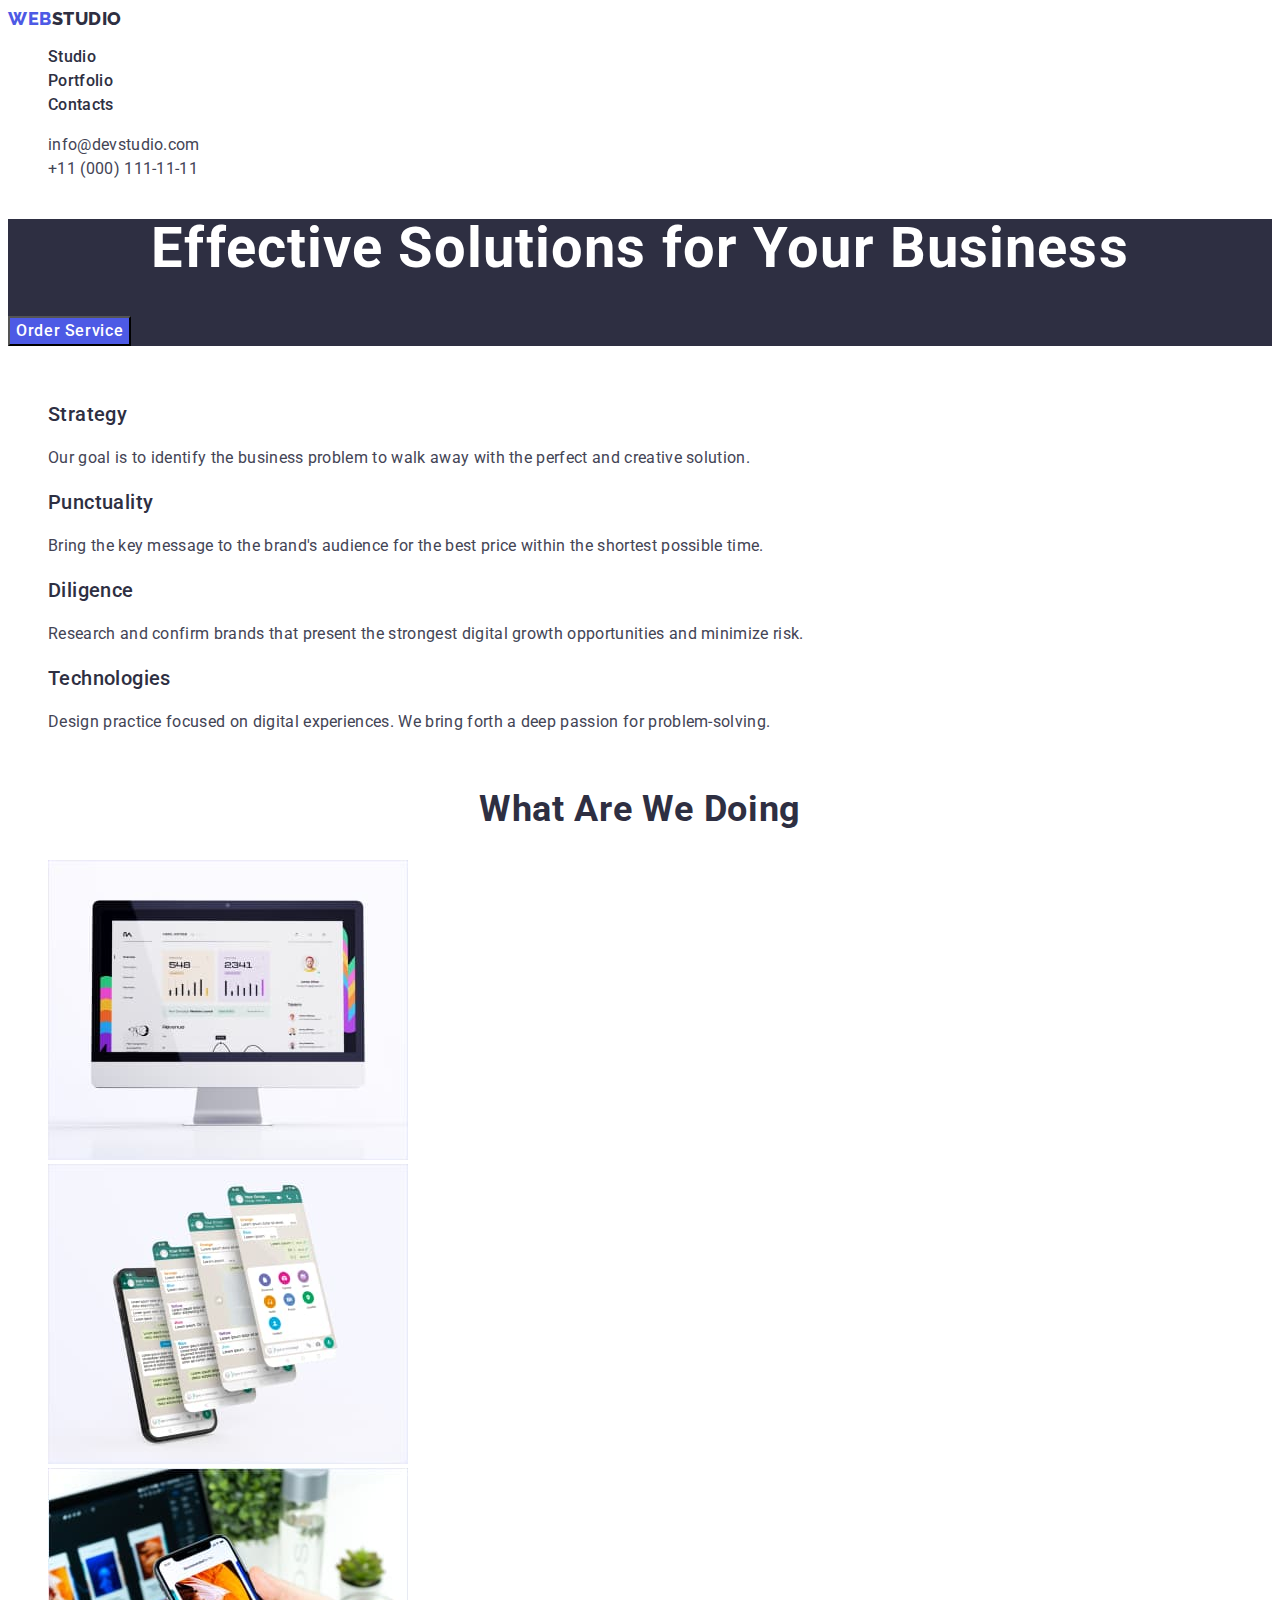
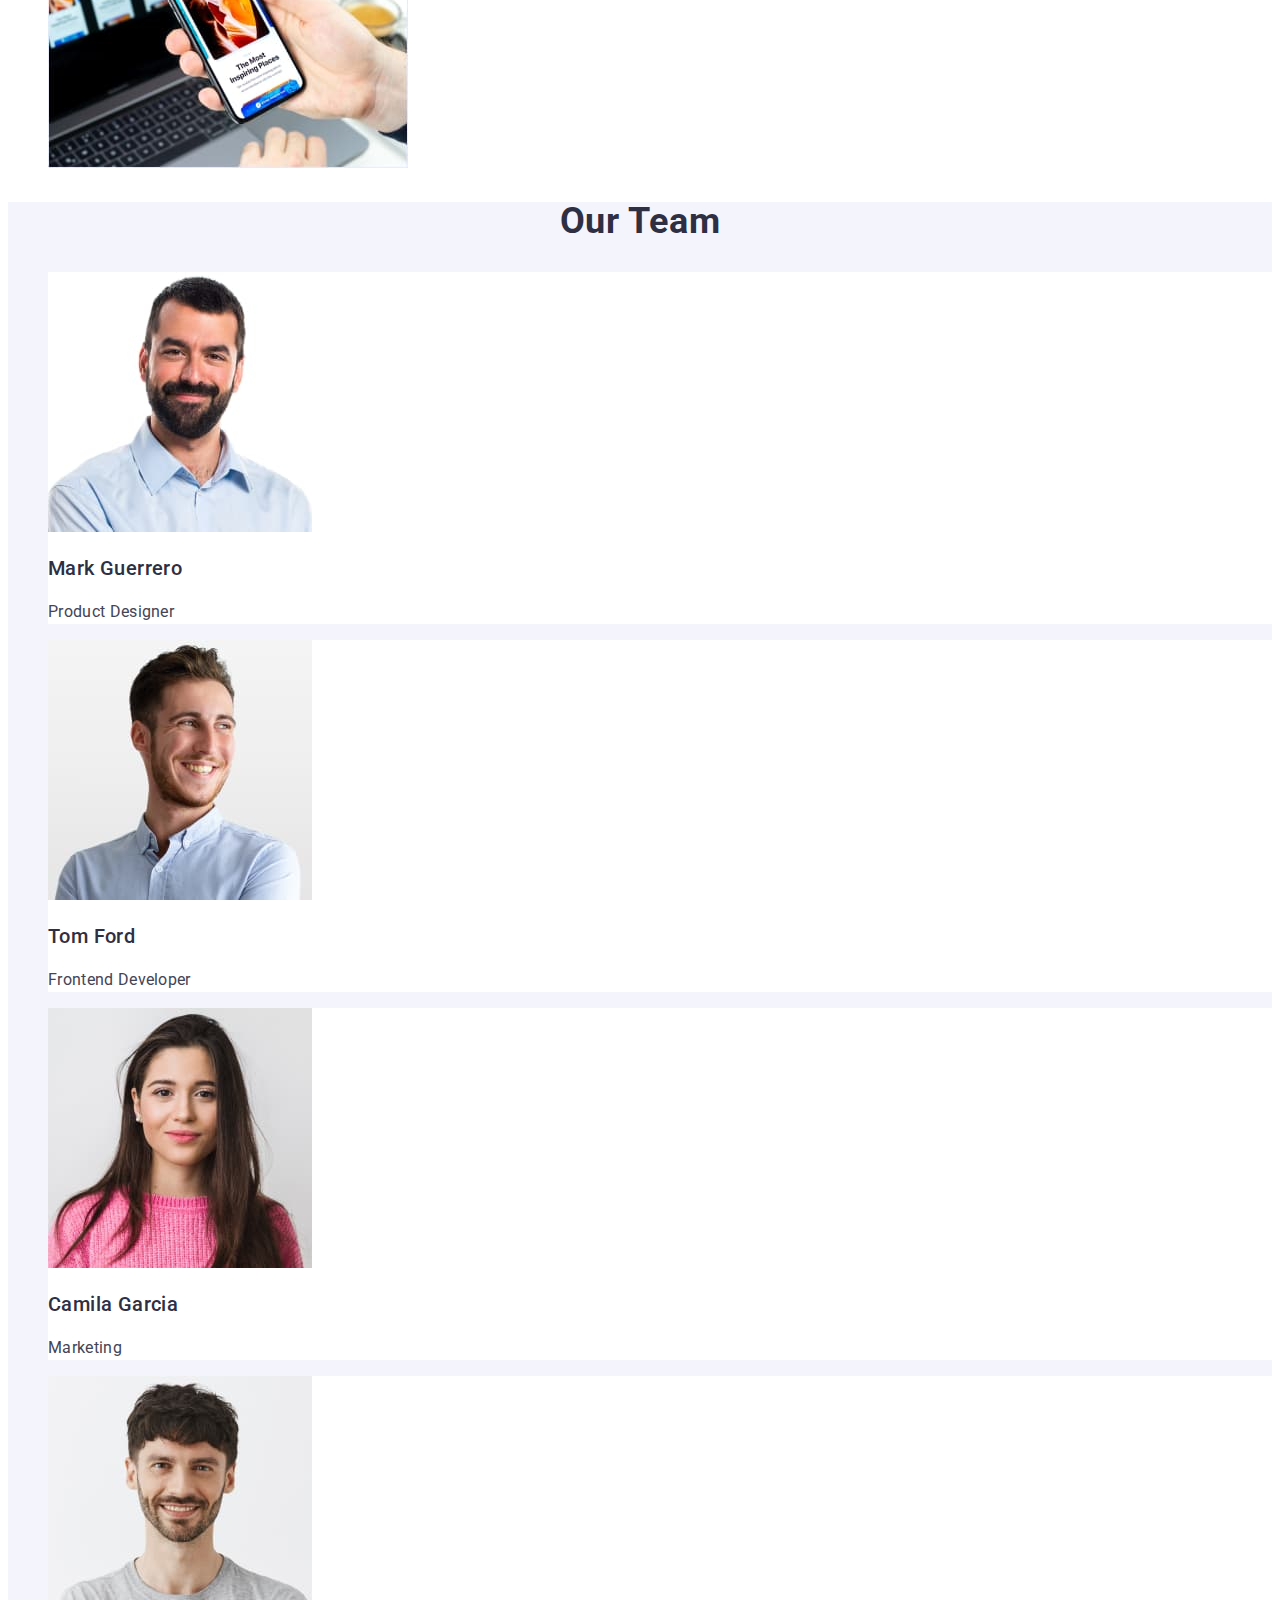
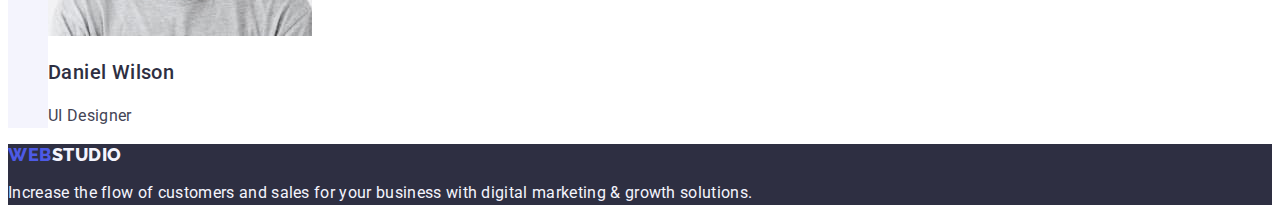
==== index.html @ df998c59 "Add files via upload" ====
<!DOCTYPE html>
<html lang="en">

<head>
    <meta charset="UTF-8">
    <meta http-equiv="X-UA-Compatible" content="IE=edge">
    <meta name="viewport" content="width=device-width, initial-scale=1.0">
    <title>WEBSTUDIO</title>
    <!-- GOOGLE FONTS -->
    <link rel="preconnect" href="https://fonts.googleapis.com">
    <link rel="preconnect" href="https://fonts.gstatic.com" crossorigin>
    <link href="https://fonts.googleapis.com/css2?family=Raleway:wght@800&family=Roboto:wght@400;500;700&display=swap"
        rel="stylesheet">
    <link rel="stylesheet" href="./css/style.css">
</head>
<!-- HEADER -->
<body class="main-body">
    <!-- TOP LINE -->
    <!-- <header class="page-header">  -->
    <header class="page-header">
        <nav class="page-nav list">
            <a class="link logo" href="./index.html">WEB<span class="link logo-studio">Studio</span></a>
            <ul class="list menu-nav">
                <li class="menu-item"><a class="link menu-link" href="./index.html">Studio</a></li>
                <li class="menu-item"><a class="link menu-link" href="./portfolio.html">Portfolio</a></li>
                <li class="menu-item"><a class="link menu-link" href="">Contacts</a></li>
            </ul>  
        </nav>
        <address class="address-item">
            <ul class="list">
                <li class="menu-item"><a class="link contact mail" href="mailto:info@devstudio.com">info@devstudio.com</a></li>
                <li class="menu-item"><a class="link contact mail" href="tel:+110001111111">+11 (000) 111-11-11</a></li>
            </ul>
        </address>
    </header>
    <main>
        <section class="hero">
            <!-- HERO IMAGE/Section1(LMS) -->
            <h1 class="main-title">Effective Solutions for Your Business</h1>
            <button class="modal-btn" type="button">Order Service</button>
        </section>
        <section class="description-strategy-sections">
            <!-- Section 1 Figma/Section2(LMS)  -->
            <h2 class="text-title-strategy" hidden>Cтратегії розвитку</h2>
            <ul class="list">
                <li class="menu-item">
                    <h3 class="text-title-description">Strategy</h3>
                    <p class="text-description">Our goal is to identify the business
                        problem to walk away with the perfect and creative solution.
                    </p>
                </li>
                <li class="menu-item">
                    <h3 class="text-title-description">Punctuality</h3>
                    <p class="text-description">Bring the key message to the brand's audience for the best price within
                        the shortest possible
                        time.</p>
                </li>
                <li class="menu-item">
                    <h3 class="text-title-description">Diligence</h3>
                    <p class="text-description">Research and confirm brands that present the strongest digital growth
                        opportunities and minimize
                        risk.</p>
                </li>
                <li class="menu-item">
                    <h3 class="text-title-description">Technologies</h3>
                    <p class="text-description">Design practice focused on digital experiences. We bring forth a deep
                        passion for
                        problem-solving.</p>
                </li>
            </ul>
        </section >
        <section class="description-work-sections">
            <!-- Section 2 What are we doing-->
            <h2 class="text-title-strategy">What are we doing</h2>
            <ul class="list">
                <li class="menu-item"><img src="./images/what-are-we-doing/what-are-we-doing-1.jpg" alt="фото планшета" width="360" height="300">
                </li>
                <li class="menu-item"><img src="./images/what-are-we-doing/what-are-we-doing-2.jpg" alt="фото меседжера з декількома екранами" width="360" height="300">
                </li>
                <li class="menu-item"><img src="./images/what-are-we-doing/what-are-we-doing-3.jpg" alt="фото синхронізації екрана смартфона з ноутбуком" width="360" height="300">
                </li>
            </ul>
        </section>
        <section class="description-team-sections">
            <!-- Section 3 Our Team-->
            <h2 class="text-title-strategy">Our Team</h2>
            <ul class="list">
                <li class="menu-item-team">
                    <img src="./images/our-team/our-team-mark-guerrero.jpg" alt="фото співробітника" width="264" height="260">
                    <h3 class="text-title-description">Mark Guerrero</h3>
                    <p class="text-description">Product Designer</p>
                </li>
                <li class="menu-item-team">
                    <img src="./images/our-team/our-team-tom-ford.jpg" alt="фото співробітника" width="264" height="260">
                    <h3 class="text-title-description">Tom Ford</h3>
                    <p class="text-description">Frontend Developer</p>
                </li>
                <li class="menu-item-team">
                    <img src="./images/our-team/our-team-camila-garcia.jpg" alt="фото співробітника" width="264" height="260">
                    <h3 class="text-title-description">Camila Garcia</h3>
                    <p class="text-description">Marketing</p>
                </li>
                <li class="menu-item-team">
                    <img src="./images/our-team/our-team-daniel-wilson.jpg" alt="фото співробітника" width="264" height="260">
                    <h3 class="text-title-description">Daniel Wilson</h3>
                    <p class="text-description">UI Designer</p>
                </li>
            </ul>
        </section>
    </main>
    <!-- FOOTER -->
    <footer class="footer-title">
        <a class="link logo" href="./index.html">WEB<span class="logo-studio-footer">Studio</span></a>
        <p class="text-description-footer">Increase the flow of customers and sales for your business with digital marketing &
            growth solutions.</p>
    </footer>
</body>

</html>
---- css/style.css ----
:root {
    --primary-font: 'Roboto', sans-serif;
    --secondary-font: 'Raleway', sans-serif;
    --primary-text-color-theme-dark: #FFFFFF;
    --primary-text-color-theme-light: #434455;
    --secondary-text-color-theme-dark: #F4F4FD;
    --secondary-text-color-theme-light: #2E2F42;
    --accent-color: #404BBF;
    --accent-color-btn: #4d5ae5;

    /* --primary-text-color: #434455; */
    /* --secondary-text-color: #2E2F42; */
    /* --primary-text-color-theme-dark: #FFFFFF;
    --primary-text-color-theme-light: #434455;
    --secondary-text-color-theme-dark: #F4F4FD;
    --secondary-text-color-theme-light: #2E2F42; */
}
/*index.html*/
/*Шрифти Raleway/sans-serif 800 Roboto/sans-serif 400 500 700
/* Видалення посилань та підкреслень */

.list {
    list-style: none;
}

.link {
    text-decoration: none;
}

.main-body {
    font-family:var(--primary-font) ;
    color:#434455;
    background:var(--primary-text-color-theme-dark);
}

/* color: var(--primary-text-color-theme-dark);
} */

/* ==========HEADER========== */
.logo {
    font-family: var(--secondary-font);
    font-weight: 800;
    font-size: 18px;
    line-height: 1.17;
    letter-spacing: 0.03em;
    text-transform: uppercase;
    color: var(--accent-color-btn);
    text-decoration: none;
}

.logo-studio {
    font-family: var(--secondary-font);
    font-weight: 800;
    font-size: 18px;
    line-height: 1.17;
    letter-spacing: 0.03em;
    text-transform: uppercase;
    color: var(--secondary-text-color-theme-light);
    text-decoration: none;
}

.menu-nav {
    font-family: var(--secondary-font);
}

.menu-link {
    font-family: var(--primary-font);
    font-weight: 500;
    font-size: 16px;
    line-height: 1.5;
    letter-spacing: 0.02em;
    color: var(--secondary-text-color-theme-light);
}

/* «C4» Інтерактивні елементи (кнопки і посилання),при наведенні мишкою або фокусі з клавіатури, мають активний стан, 
вказаний в Style guide (зміна кольору).*/

.menu-link:hover,
.menu-link:focus,
.mail:hover,
.mail:focus {
    color: var(--accent-color);
}

.address-item {
    font-style: normal;
}

.contact {
    /* Body */
    font-family: var(--primary-font);
    font-size: 16px;
    line-height: 1.5;
    letter-spacing: 0.02em;
    color: var(--primary-text-color-theme-light);
}

/* ==========/HEADER========== */
/* ==========HERO==========*/

.hero {
    background: var(--secondary-text-color-theme-light);
}

.main-title {
    font-family: var(--primary-font);
    font-weight: 700;
    font-size: 56px;
    line-height: 1.07;
    letter-spacing: 0.02em;
    color: var(--primary-text-color-theme-dark);
    text-align: center;
}

.modal-btn {
    font-family: var(--primary-font);
    font-weight: 500;
    font-size: 16px;
    line-height: 1.5;
    letter-spacing: 0.04em;
    color: var(--primary-text-color-theme-dark);
    background:var(--accent-color-btn);
    cursor: pointer;
}

.modal-btn:hover,
.modal-btn:focus {
    background: var(--accent-color);
}

/* ==========/HERO==========*/
/* ==========COMPONENTS==========*/

.description-strategy-sections {
    /* .section-1-item - секція 2 */
    font-size: 56px;
    background: var(--primary-text-color-theme-dark);
}

.description-work-sections {
    /* .section-2-item - секція 3 */
}

.description-team-sections {
    /* .section-3-item - секція 4 */
    background-color:var(--secondary-text-color-theme-dark);
}

.text-title-strategy {

    /* text-title-hider-2 */
    font-family: var(--primary-font);
    font-weight: 700;
    font-size: 36px;
    line-height: 1.11;
    letter-spacing: 0.02em;
    color: var(--secondary-text-color-theme-light);
    text-align: center;
    text-transform: capitalize;
}

.text-title-description {
    /* .text-title-hider-3 */
    font-family: var(--primary-font);
    font-weight: 500;
    font-size: 20px;
    line-height: 1.2;
    letter-spacing: 0.02em;
    color: var(--secondary-text-color-theme-light);
    background-color:var(--primary-text-color-theme-dark);
}

.text-description {
    font-family: var(--primary-font);
    font-weight: 400;
    font-size: 16px;
    line-height: 1.5;
    letter-spacing: 0.02em;
    color: var(--primary-text-color-theme-light);
}

.menu-item-team {
    background-color:var(--primary-text-color-theme-dark);
}

.footer-title {
    background: var(--secondary-text-color-theme-light);
}

.logo-studio-footer {
    font-family: var(--secondary-font);
    font-weight: 800;
    font-size: 18px;
    line-height: 1.17;
    letter-spacing: 0.03em;
    color: var(--secondary-text-color-theme-dark);
    text-transform: uppercase;
}

.text-description-footer {
    font-family: var(--primary-font);
    font-weight: 400;
    font-size: 16px;
    line-height: 1.5;
    letter-spacing: 0.02em;
    color:var(--secondary-text-color-theme-dark);
}

/* ==========/COMPONENTS==========*/

/*portfolio.html*/
.filter-btn {
    font-family: var(--primary-font);
    font-weight: 500;
    font-size: 16px;
    line-height: 1.5;
    letter-spacing: 0.04em;
    color: var(--accent-color-btn);
    background:var(--secondary-text-color-theme-dark);
    cursor: pointer;
}

.filter-btn:hover,
.filter-btn:focus {
    color:var(--primary-text-color-theme-dark);
    background: var(--accent-color);
}

/* .text-title-project-card */
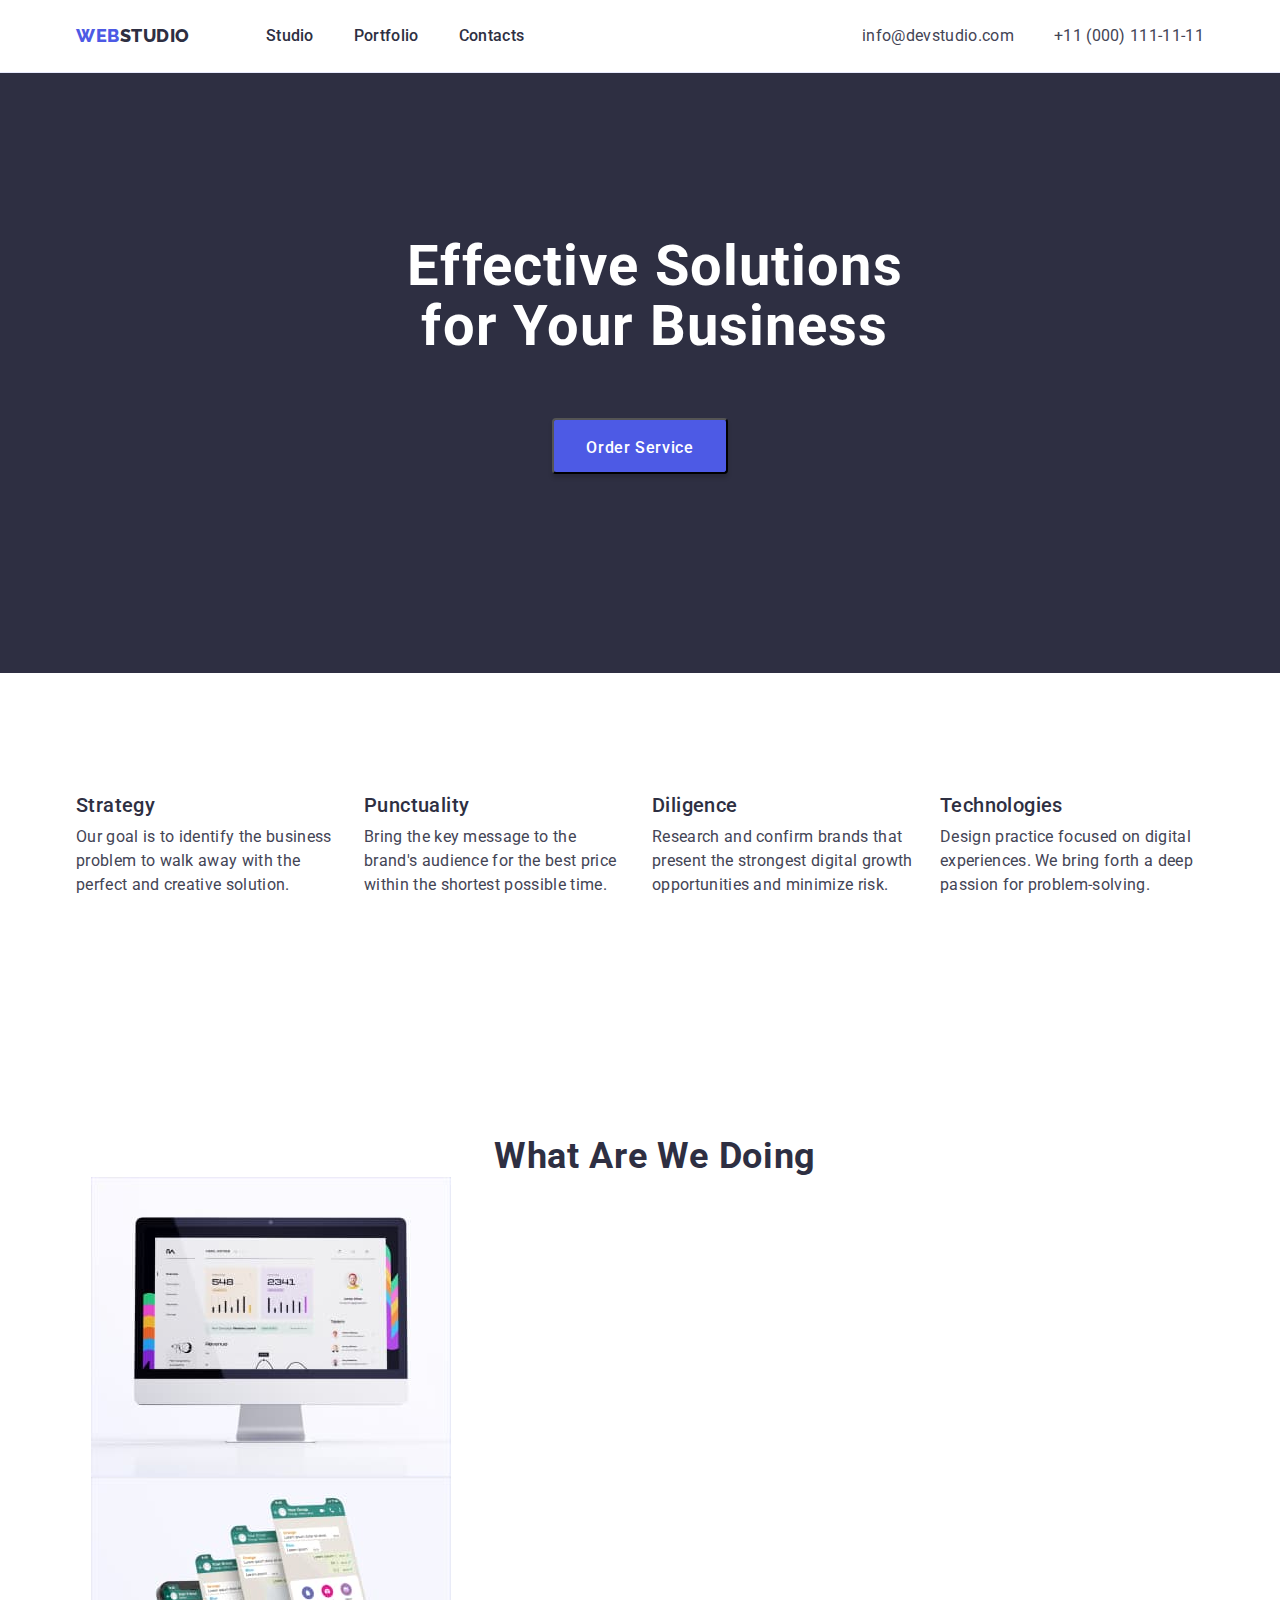
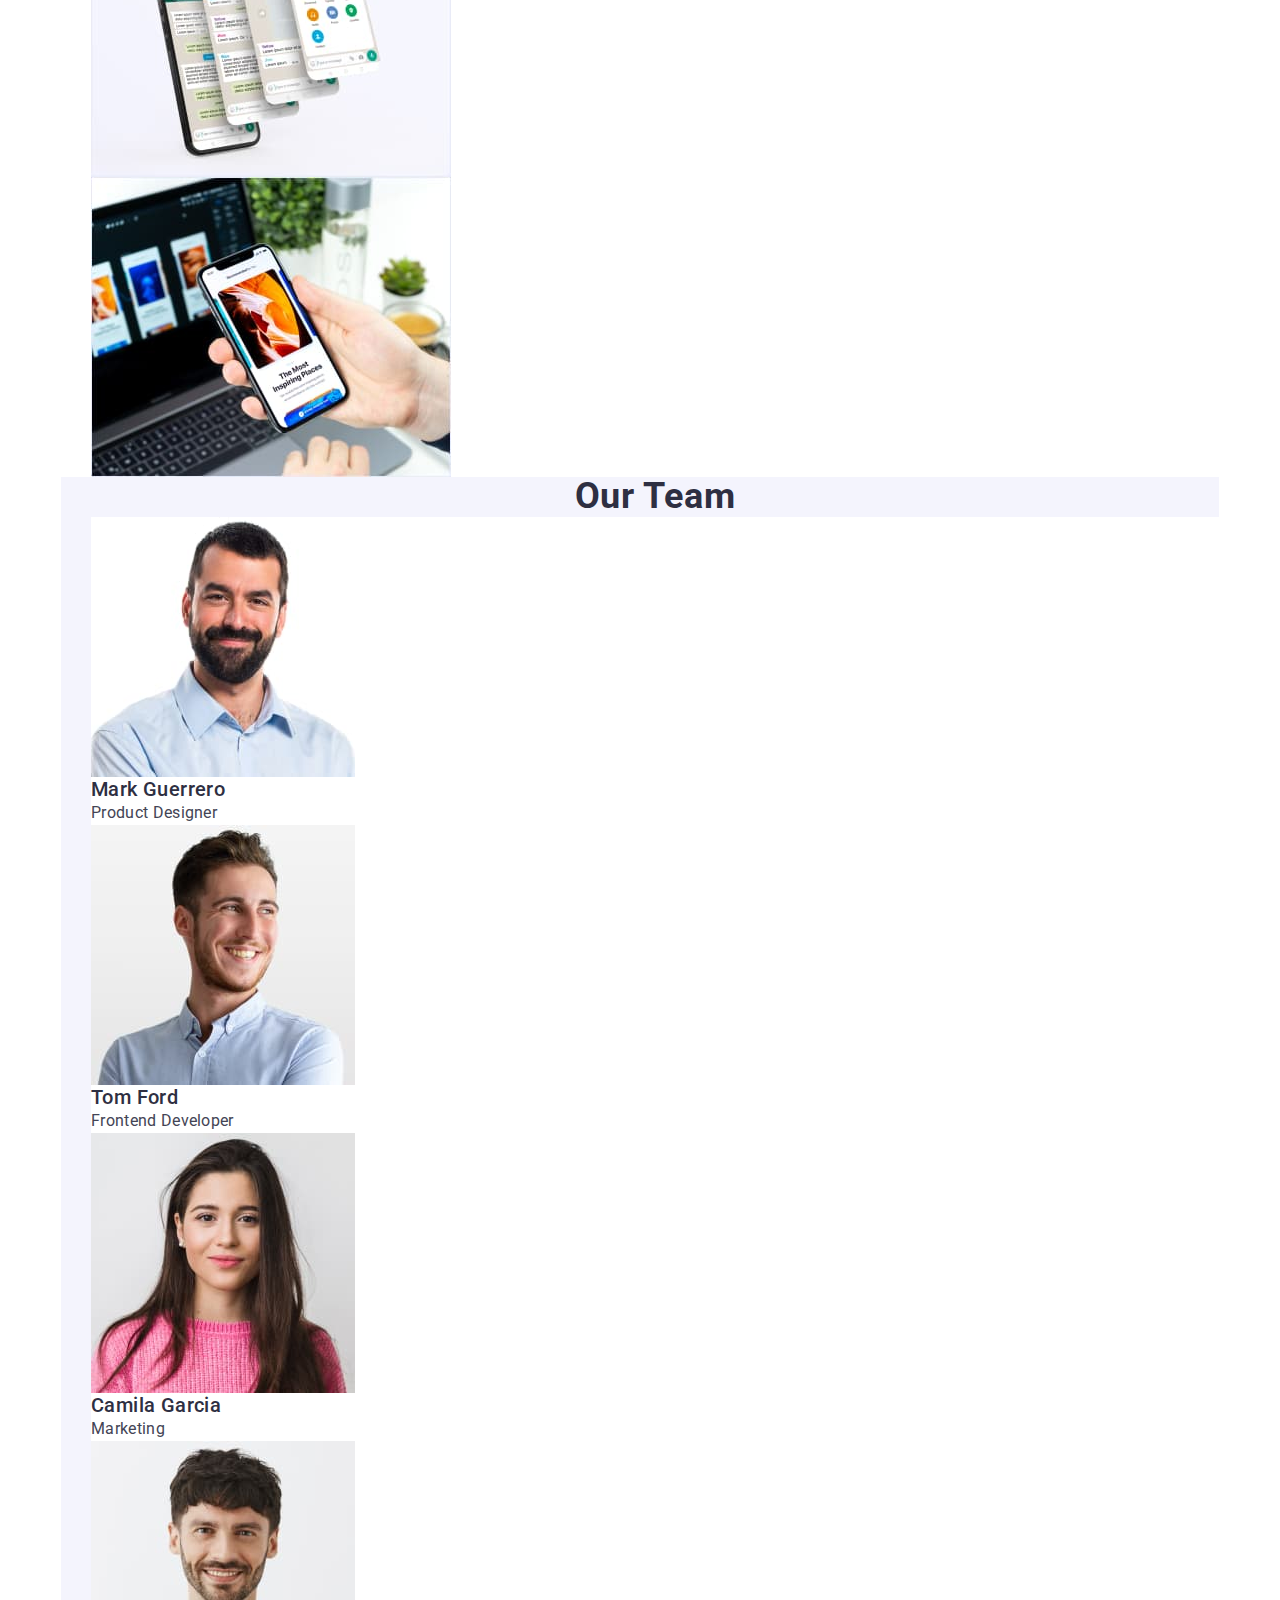
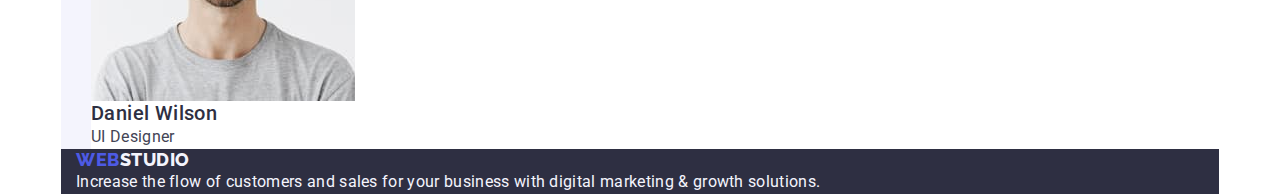
==== commit b0f427cb: "add changes" ====
--- a/index.html
+++ b/index.html
@@ -11,108 +11,140 @@
     <link rel="preconnect" href="https://fonts.gstatic.com" crossorigin>
     <link href="https://fonts.googleapis.com/css2?family=Raleway:wght@800&family=Roboto:wght@400;500;700&display=swap"
         rel="stylesheet">
+    <link rel="stylesheet"
+        href="https://cdnjs.cloudflare.com/ajax/libs/modern-normalize/1.1.0/modern-normalize.min.css">
     <link rel="stylesheet" href="./css/style.css">
 </head>
 <!-- HEADER -->
-<body class="main-body">
-    <!-- TOP LINE -->
-    <!-- <header class="page-header">  -->
+
+<body>
+    <!-- HEADER -->
     <header class="page-header">
-        <nav class="page-nav list">
-            <a class="link logo" href="./index.html">WEB<span class="link logo-studio">Studio</span></a>
-            <ul class="list menu-nav">
-                <li class="menu-item"><a class="link menu-link" href="./index.html">Studio</a></li>
-                <li class="menu-item"><a class="link menu-link" href="./portfolio.html">Portfolio</a></li>
-                <li class="menu-item"><a class="link menu-link" href="">Contacts</a></li>
-            </ul>  
-        </nav>
-        <address class="address-item">
-            <ul class="list">
-                <li class="menu-item"><a class="link contact mail" href="mailto:info@devstudio.com">info@devstudio.com</a></li>
-                <li class="menu-item"><a class="link contact mail" href="tel:+110001111111">+11 (000) 111-11-11</a></li>
-            </ul>
-        </address>
+        <div class="container page-header-container">
+            <nav class="page-nav list">
+                <a class="link logo" href="./index.html">WEB<span class="link logo-studio">Studio</span></a>
+                <ul class="list menu-nav">
+                    <li class="menu-item"><a class="link menu-link" href="./index.html">Studio</a></li>
+                    <li class="menu-item"><a class="link menu-link" href="./portfolio.html">Portfolio</a></li>
+                    <li class="menu-item"><a class="link menu-link" href="">Contacts</a></li>
+                </ul>
+            </nav>
+
+            <address class="page-nav address-item">
+                <ul class="list menu-nav">
+                    <li class="menu-item"><a class="link contact mail"
+                            href="mailto:info@devstudio.com">info@devstudio.com</a></li>
+                    <li class="menu-item"><a class="link contact mail" href="tel:+110001111111">+11 (000)
+                            111-11-11</a>
+                    </li>
+                </ul>
+            </address>
+        </div>
     </header>
+    <!-- HEADER -->
     <main>
-        <section class="hero">
-            <!-- HERO IMAGE/Section1(LMS) -->
-            <h1 class="main-title">Effective Solutions for Your Business</h1>
-            <button class="modal-btn" type="button">Order Service</button>
+    <!-- HERO -->
+        <section class="page-hero">
+            <div class="container main-title">
+                <h1 class="main-title">Effective Solutions for Your Business</h1>
+                <button class="modal-btn" type="button">Order Service</button>
+            </div>
         </section>
+    <!-- STRATEGY -->
         <section class="description-strategy-sections">
-            <!-- Section 1 Figma/Section2(LMS)  -->
-            <h2 class="text-title-strategy" hidden>Cтратегії розвитку</h2>
-            <ul class="list">
-                <li class="menu-item">
-                    <h3 class="text-title-description">Strategy</h3>
-                    <p class="text-description">Our goal is to identify the business
-                        problem to walk away with the perfect and creative solution.
-                    </p>
-                </li>
-                <li class="menu-item">
-                    <h3 class="text-title-description">Punctuality</h3>
-                    <p class="text-description">Bring the key message to the brand's audience for the best price within
-                        the shortest possible
-                        time.</p>
-                </li>
-                <li class="menu-item">
-                    <h3 class="text-title-description">Diligence</h3>
-                    <p class="text-description">Research and confirm brands that present the strongest digital growth
-                        opportunities and minimize
-                        risk.</p>
-                </li>
-                <li class="menu-item">
-                    <h3 class="text-title-description">Technologies</h3>
-                    <p class="text-description">Design practice focused on digital experiences. We bring forth a deep
-                        passion for
-                        problem-solving.</p>
-                </li>
-            </ul>
-        </section >
+            <div class="container">
+                <h2 class="text-title-strategy" hidden>Cтратегії розвитку</h2>
+                <ul class="list page-strategy-container">
+
+                    <li class="menu-item-strategy">
+                        <h3 class="text-title-description-strategy">Strategy</h3>
+                        <p class="text-description-strategy">Our goal is to identify the business
+                            problem to walk away with the perfect and creative solution.
+                        </p>
+                    </li>
+
+                    <li class="menu-item-strategy">
+                        <h3 class="text-title-description-strategy">Punctuality</h3>
+                        <p class="text-description-strategy">Bring the key message to the brand's audience for the best price
+                            within
+                            the shortest possible
+                            time.</p>
+                    </li>
+                    <li class="menu-item-strategy">
+                        <h3 class="text-title-description-strategy">Diligence</h3>
+                        <p class="text-description-strategy">Research and confirm brands that present the strongest digital
+                            growth
+                            opportunities and minimize
+                            risk.</p>
+                    </li>
+                    <li class="menu-item-strategy">
+                        <h3 class="text-title-description-strategy">Technologies</h3>
+                        <p class="text-description-strategy">Design practice focused on digital experiences. We bring forth a
+                            deep
+                            passion for
+                            problem-solving.</p>
+                    </li>
+                </ul>
+            </div>
+        </section>
         <section class="description-work-sections">
-            <!-- Section 2 What are we doing-->
-            <h2 class="text-title-strategy">What are we doing</h2>
-            <ul class="list">
-                <li class="menu-item"><img src="./images/what-are-we-doing/what-are-we-doing-1.jpg" alt="фото планшета" width="360" height="300">
-                </li>
-                <li class="menu-item"><img src="./images/what-are-we-doing/what-are-we-doing-2.jpg" alt="фото меседжера з декількома екранами" width="360" height="300">
-                </li>
-                <li class="menu-item"><img src="./images/what-are-we-doing/what-are-we-doing-3.jpg" alt="фото синхронізації екрана смартфона з ноутбуком" width="360" height="300">
-                </li>
-            </ul>
+            <div class="container">
+                <!-- Section 2 What are we doing-->
+                <h2 class="text-title-strategy container">What are we doing</h2>
+                <ul class="list container">
+                    <li class="menu-item"><img src="./images/what-are-we-doing/what-are-we-doing-1.jpg"
+                            alt="фото планшета" width="360" height="300">
+                    </li>
+                    <li class="menu-item"><img src="./images/what-are-we-doing/what-are-we-doing-2.jpg"
+                            alt="фото меседжера з декількома екранами" width="360" height="300">
+                    </li>
+                    <li class="menu-item"><img src="./images/what-are-we-doing/what-are-we-doing-3.jpg"
+                            alt="фото синхронізації екрана смартфона з ноутбуком" width="360" height="300">
+                    </li>
+                </ul>
+            </div>
         </section>
-        <section class="description-team-sections">
-            <!-- Section 3 Our Team-->
-            <h2 class="text-title-strategy">Our Team</h2>
-            <ul class="list">
-                <li class="menu-item-team">
-                    <img src="./images/our-team/our-team-mark-guerrero.jpg" alt="фото співробітника" width="264" height="260">
-                    <h3 class="text-title-description">Mark Guerrero</h3>
-                    <p class="text-description">Product Designer</p>
-                </li>
-                <li class="menu-item-team">
-                    <img src="./images/our-team/our-team-tom-ford.jpg" alt="фото співробітника" width="264" height="260">
-                    <h3 class="text-title-description">Tom Ford</h3>
-                    <p class="text-description">Frontend Developer</p>
-                </li>
-                <li class="menu-item-team">
-                    <img src="./images/our-team/our-team-camila-garcia.jpg" alt="фото співробітника" width="264" height="260">
-                    <h3 class="text-title-description">Camila Garcia</h3>
-                    <p class="text-description">Marketing</p>
-                </li>
-                <li class="menu-item-team">
-                    <img src="./images/our-team/our-team-daniel-wilson.jpg" alt="фото співробітника" width="264" height="260">
-                    <h3 class="text-title-description">Daniel Wilson</h3>
-                    <p class="text-description">UI Designer</p>
-                </li>
-            </ul>
+        <section class="description-team-sections container">
+            <div class="container">
+                <!-- Section 3 Our Team-->
+                <h2 class="text-title-strategy">Our Team</h2>
+                <ul class="list">
+                    <li class="menu-item-team">
+                        <img src="./images/our-team/our-team-mark-guerrero.jpg" alt="фото співробітника" width="264"
+                            height="260">
+                        <h3 class="text-title-description">Mark Guerrero</h3>
+                        <p class="text-description">Product Designer</p>
+                    </li>
+                    <li class="menu-item-team">
+                        <img src="./images/our-team/our-team-tom-ford.jpg" alt="фото співробітника" width="264"
+                            height="260">
+                        <h3 class="text-title-description">Tom Ford</h3>
+                        <p class="text-description">Frontend Developer</p>
+                    </li>
+                    <li class="menu-item-team">
+                        <img src="./images/our-team/our-team-camila-garcia.jpg" alt="фото співробітника" width="264"
+                            height="260">
+                        <h3 class="text-title-description">Camila Garcia</h3>
+                        <p class="text-description">Marketing</p>
+                    </li>
+                    <li class="menu-item-team">
+                        <img src="./images/our-team/our-team-daniel-wilson.jpg" alt="фото співробітника" width="264"
+                            height="260">
+                        <h3 class="text-title-description">Daniel Wilson</h3>
+                        <p class="text-description">UI Designer</p>
+                    </li>
+                </ul>
+            </div>
         </section>
     </main>
     <!-- FOOTER -->
-    <footer class="footer-title">
-        <a class="link logo" href="./index.html">WEB<span class="logo-studio-footer">Studio</span></a>
-        <p class="text-description-footer">Increase the flow of customers and sales for your business with digital marketing &
+    <footer class="footer-title container">
+        <div class="container"></div>
+            <a class="link logo" href="./index.html">WEB<span class="logo-studio-footer">Studio</span></a>
+            <p class="text-description-footer">Increase the flow of customers and sales for your business with digital
+            marketing &
             growth solutions.</p>
+        </div>
     </footer>
 </body>
 
--- a/css/style.css
+++ b/css/style.css
@@ -7,18 +7,9 @@
     --secondary-text-color-theme-light: #2E2F42;
     --accent-color: #404BBF;
     --accent-color-btn: #4d5ae5;
-
-    /* --primary-text-color: #434455; */
-    /* --secondary-text-color: #2E2F42; */
-    /* --primary-text-color-theme-dark: #FFFFFF;
-    --primary-text-color-theme-light: #434455;
-    --secondary-text-color-theme-dark: #F4F4FD;
-    --secondary-text-color-theme-light: #2E2F42; */
-}
-/*index.html*/
-/*Шрифти Raleway/sans-serif 800 Roboto/sans-serif 400 500 700
-/* Видалення посилань та підкреслень */
-
+}
+
+/* ==========COMPONENTS==========*/
 .list {
     list-style: none;
 }
@@ -28,15 +19,65 @@
 }
 
 .main-body {
-    font-family:var(--primary-font) ;
-    color:#434455;
-    background:var(--primary-text-color-theme-dark);
-}
-
-/* color: var(--primary-text-color-theme-dark);
-} */
+    font-family: var(--primary-font);
+    color: #434455;
+    background: var(--primary-text-color-theme-dark);
+}
+
+button {
+    cursor: pointer;
+}
+
+h1,
+h2,
+h3,
+p {
+    margin-top: 0;
+    margin-bottom: 0;
+}
+
+ul,
+ol {
+    margin-top: 0;
+    margin-bottom: 0;
+    margin-left: 0;
+    padding: 0;
+}
+
+img {
+    display: block;
+}
+
+.container {
+    width: 1158px;
+    padding: 0 15px;
+    margin: 0 auto;
+}
+
+/* ==========/COMPONENTS==========*/
 
 /* ==========HEADER========== */
+.page-header {
+    border-bottom: 1px solid #E7e9fc;
+}
+
+.page-header-container {
+    display: flex;
+    align-items: center;
+    padding-top: 24px;
+    padding-bottom: 24px;
+    /* padding-left: 156px;
+    padding-right: 156px; */
+    /*background-color: #404BBF;*/
+}
+
+.page-nav {
+    display: flex;
+    align-items: center;
+    /* margin-left: auto;
+    column-gap: 40px; */
+}
+
 .logo {
     font-family: var(--secondary-font);
     font-weight: 800;
@@ -49,6 +90,7 @@
 }
 
 .logo-studio {
+    margin-right: 76px;
     font-family: var(--secondary-font);
     font-weight: 800;
     font-size: 18px;
@@ -61,6 +103,14 @@
 
 .menu-nav {
     font-family: var(--secondary-font);
+    display: flex;
+    align-items: center;
+    column-gap: 40px;
+}
+
+.menu-item {
+    /* display: flex;
+    column-gap: 40px; */
 }
 
 .menu-link {
@@ -84,10 +134,10 @@
 
 .address-item {
     font-style: normal;
+    margin-left: auto;
 }
 
 .contact {
-    /* Body */
     font-family: var(--primary-font);
     font-size: 16px;
     line-height: 1.5;
@@ -97,12 +147,19 @@
 
 /* ==========/HEADER========== */
 /* ==========HERO==========*/
-
-.hero {
+.page-hero {
+    display: flex;
+    align-items: center;
     background: var(--secondary-text-color-theme-light);
+    padding-top: 188px;
+    padding-bottom: 292px;
+    height: 600px;
 }
 
 .main-title {
+    /* display: flex;
+    flex-direction: column;
+    align-items: center; */
     font-family: var(--primary-font);
     font-weight: 700;
     font-size: 56px;
@@ -110,6 +167,20 @@
     letter-spacing: 0.02em;
     color: var(--primary-text-color-theme-dark);
     text-align: center;
+    width: 526px;
+    height: 120px;
+    /* margin-left: auto;
+    margin-right: auto; */
+
+    /* padding-top: 188px;
+    padding-bottom: 292px;
+    margin-bottom: 48px; */
+
+    top: 188px;
+    left: 457px;
+    bottom: 188px;
+    right: 457px;
+    margin-bottom: 48px;
 }
 
 .modal-btn {
@@ -119,8 +190,17 @@
     line-height: 1.5;
     letter-spacing: 0.04em;
     color: var(--primary-text-color-theme-dark);
-    background:var(--accent-color-btn);
+    background: var(--accent-color-btn);
     cursor: pointer;
+    min-width: 169px;
+    padding: 16px 32px;
+    /* text-transform: uppercase; */
+    height: 56px;
+    left: 636px;
+    top: 356px;
+    bottom: 188px;
+    box-shadow: 0px 4px 4px rgba(0, 0, 0, 0.15);
+    border-radius: 4px;
 }
 
 .modal-btn:hover,
@@ -129,33 +209,92 @@
 }
 
 /* ==========/HERO==========*/
-/* ==========COMPONENTS==========*/
-
+
+/* ==========STRATEGY==========*/
 .description-strategy-sections {
-    /* .section-1-item - секція 2 */
-    font-size: 56px;
+    display: flex;
+    /* font-size: 56px; */
     background: var(--primary-text-color-theme-dark);
 }
 
-.description-work-sections {
-    /* .section-2-item - секція 3 */
-}
-
-.description-team-sections {
-    /* .section-3-item - секція 4 */
-    background-color:var(--secondary-text-color-theme-dark);
-}
-
 .text-title-strategy {
-
-    /* text-title-hider-2 */
-    font-family: var(--primary-font);
+    /* не використовуэться (ПРИХОВАНИЙ)  HIDDEN  text-title-hider-2 */
+    /* font-family: var(--primary-font);
     font-weight: 700;
     font-size: 36px;
     line-height: 1.11;
     letter-spacing: 0.02em;
     color: var(--secondary-text-color-theme-light);
     text-align: center;
+    text-transform: capitalize; */
+}
+
+.page-strategy-container {
+    display: flex;
+    padding-top: 120px;
+    padding-bottom: 120px;
+    align-items: center;
+    column-gap: 24px;
+
+}
+
+.menu-item-strategy {
+    /* не використовується */
+}
+
+.text-title-description-strategy {
+    font-family: var(--primary-font);
+    font-weight: 500;
+    font-size: 20px;
+    line-height: 1.2;
+    letter-spacing: 0.02em;
+    color: var(--secondary-text-color-theme-light);
+    background-color: var(--primary-text-color-theme-dark);
+    margin-bottom: 8px;
+    width: 264px;
+    height: auto;
+}
+
+.text-description-strategy {
+    font-family: var(--primary-font);
+    font-weight: 400;
+    font-size: 16px;
+    line-height: 1.5;
+    letter-spacing: 0.02em;
+    color: var(--primary-text-color-theme-light);
+    margin-bottom: 120px;
+    width: 264px;
+    height: auto;
+}
+
+.menu-strategy {
+    /* display: flex; */
+
+
+}
+
+/* ==========/STRATEGY==========*/
+
+/* ==========WORK==========*/
+.description-work-sections {
+    /* .section-2-item - секція 3 */
+}
+
+.description-team-sections {
+    /* .section-3-item - секція 4 */
+    background-color: var(--secondary-text-color-theme-dark);
+}
+
+.text-title-strategy {
+
+    /* text-title-hider-2 */
+    font-family: var(--primary-font);
+    font-weight: 700;
+    font-size: 36px;
+    line-height: 1.11;
+    letter-spacing: 0.02em;
+    color: var(--secondary-text-color-theme-light);
+    text-align: center;
     text-transform: capitalize;
 }
 
@@ -167,7 +306,7 @@
     line-height: 1.2;
     letter-spacing: 0.02em;
     color: var(--secondary-text-color-theme-light);
-    background-color:var(--primary-text-color-theme-dark);
+    background-color: var(--primary-text-color-theme-dark);
 }
 
 .text-description {
@@ -177,10 +316,14 @@
     line-height: 1.5;
     letter-spacing: 0.02em;
     color: var(--primary-text-color-theme-light);
+    /* 
+    display: flex;
+    flex-direction: colum;
+    align-items: center; */
 }
 
 .menu-item-team {
-    background-color:var(--primary-text-color-theme-dark);
+    background-color: var(--primary-text-color-theme-dark);
 }
 
 .footer-title {
@@ -203,7 +346,7 @@
     font-size: 16px;
     line-height: 1.5;
     letter-spacing: 0.02em;
-    color:var(--secondary-text-color-theme-dark);
+    color: var(--secondary-text-color-theme-dark);
 }
 
 /* ==========/COMPONENTS==========*/
@@ -216,14 +359,14 @@
     line-height: 1.5;
     letter-spacing: 0.04em;
     color: var(--accent-color-btn);
-    background:var(--secondary-text-color-theme-dark);
+    background: var(--secondary-text-color-theme-dark);
     cursor: pointer;
 }
 
 .filter-btn:hover,
 .filter-btn:focus {
-    color:var(--primary-text-color-theme-dark);
+    color: var(--primary-text-color-theme-dark);
     background: var(--accent-color);
 }
 
-/* .text-title-project-card */
+/* .text-title-project-card */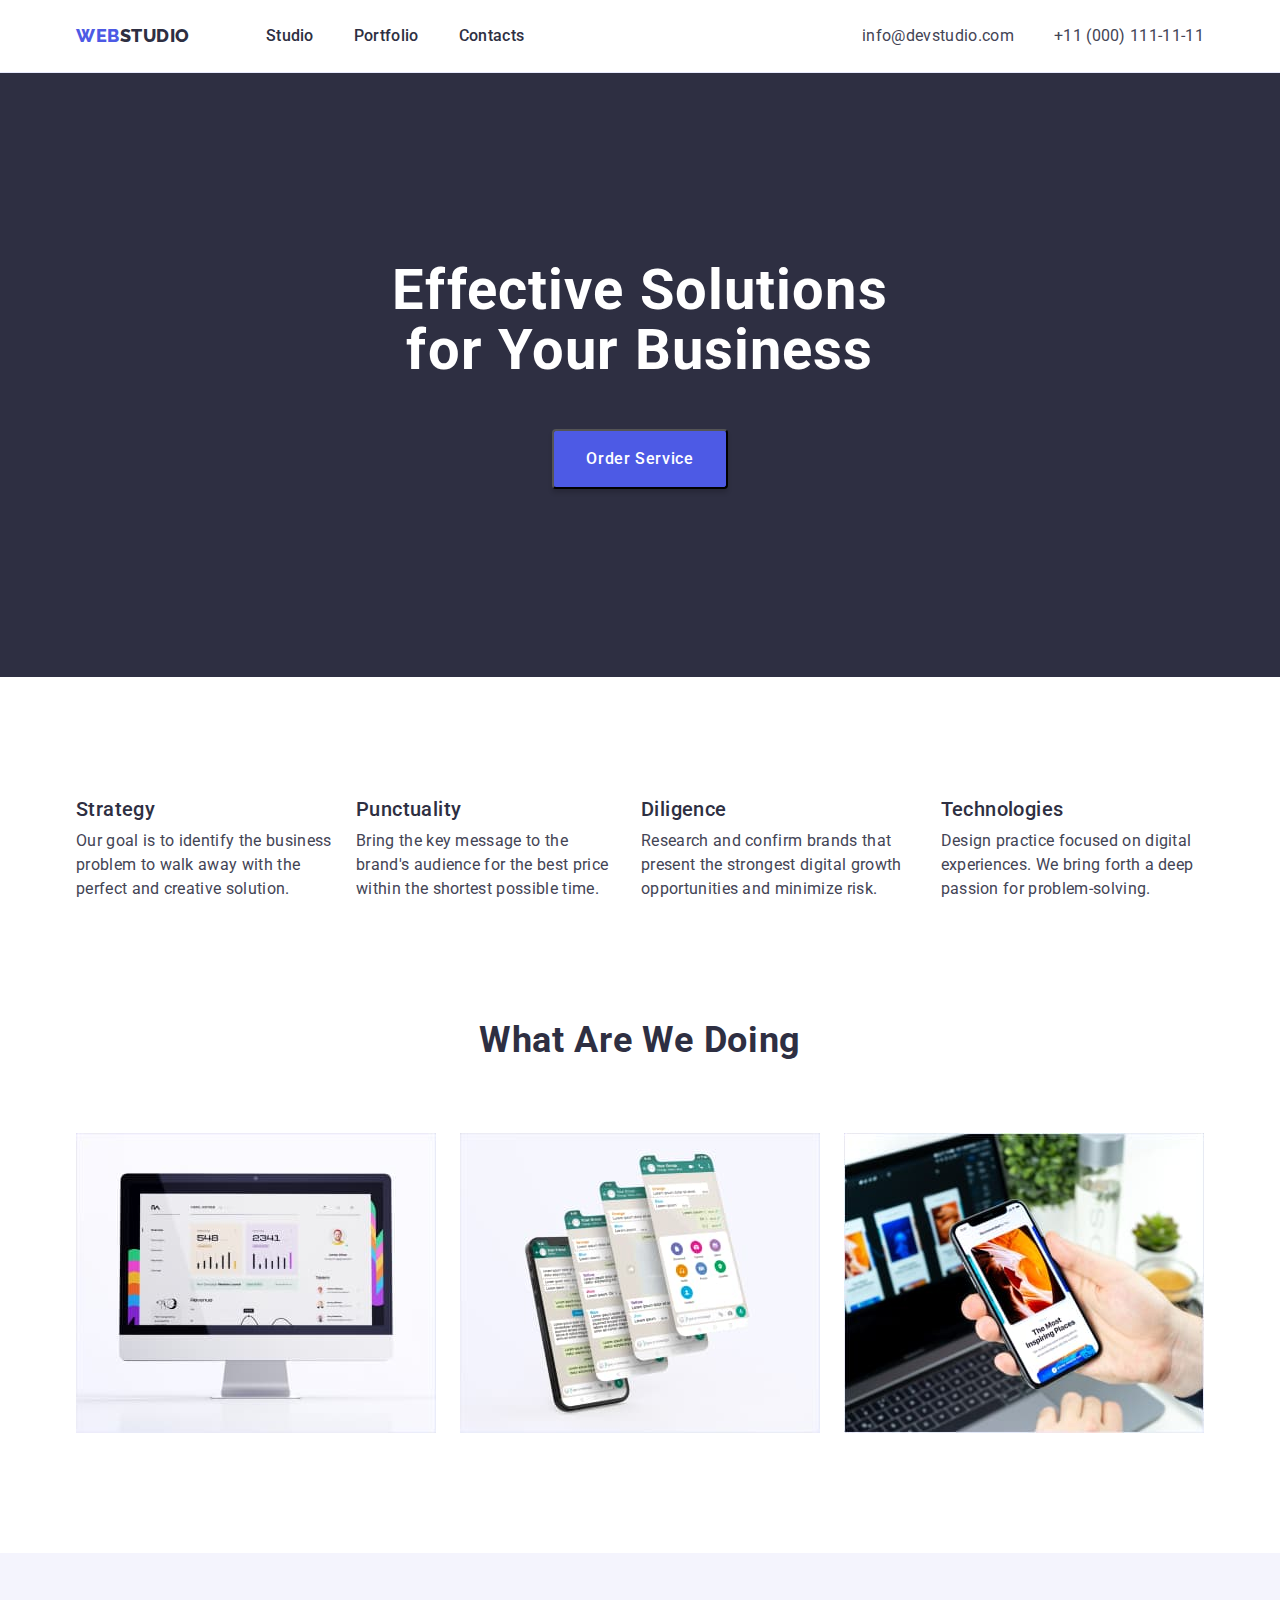
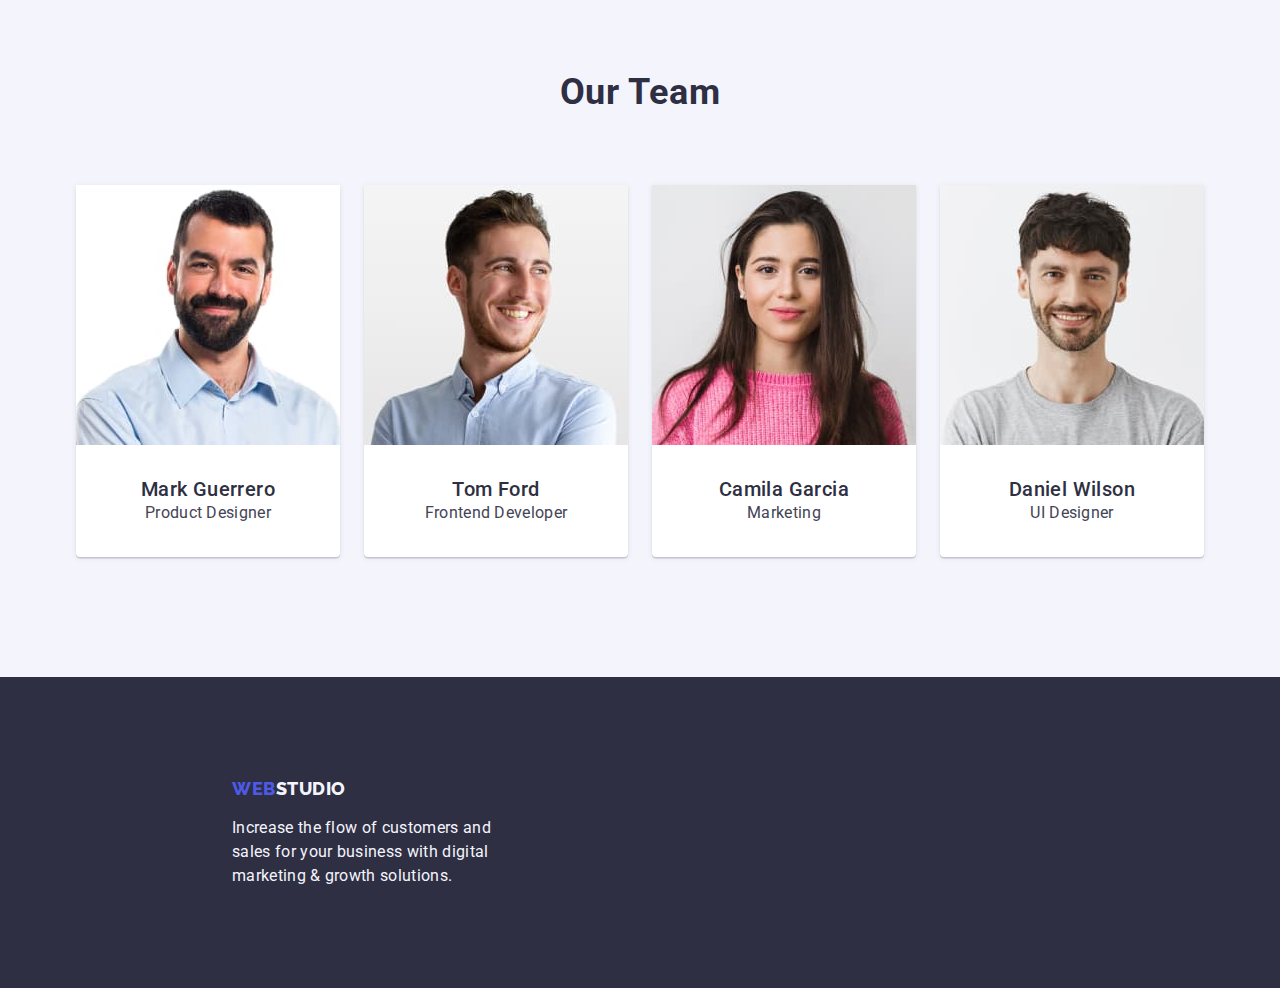
==== commit 596e6880: "add changes" ====
--- a/index.html
+++ b/index.html
@@ -15,42 +15,41 @@
         href="https://cdnjs.cloudflare.com/ajax/libs/modern-normalize/1.1.0/modern-normalize.min.css">
     <link rel="stylesheet" href="./css/style.css">
 </head>
-<!-- HEADER -->
 
 <body>
     <!-- HEADER -->
     <header class="page-header">
         <div class="container page-header-container">
             <nav class="page-nav list">
-                <a class="link logo" href="./index.html">WEB<span class="link logo-studio">Studio</span></a>
+                <a class="link logo logo-header" href="./index.html">WEB<span class="link logo-studio">Studio</span></a>
                 <ul class="list menu-nav">
-                    <li class="menu-item"><a class="link menu-link" href="./index.html">Studio</a></li>
-                    <li class="menu-item"><a class="link menu-link" href="./portfolio.html">Portfolio</a></li>
-                    <li class="menu-item"><a class="link menu-link" href="">Contacts</a></li>
+                    <li class="menu-item-nav"><a class="link menu-link" href="./index.html">Studio</a></li>
+                    <li class="menu-item-nav"><a class="link menu-link" href="./portfolio.html">Portfolio</a></li>
+                    <li class="menu-item-nav"><a class="link menu-link" href="">Contacts</a></li>
                 </ul>
             </nav>
 
             <address class="page-nav address-item">
                 <ul class="list menu-nav">
-                    <li class="menu-item"><a class="link contact mail"
+                    <li class="menu-item-contact"><a class="link contact mail"
                             href="mailto:info@devstudio.com">info@devstudio.com</a></li>
-                    <li class="menu-item"><a class="link contact mail" href="tel:+110001111111">+11 (000)
+                    <li class="menu-item-contact"><a class="link contact mail" href="tel:+110001111111">+11 (000)
                             111-11-11</a>
                     </li>
                 </ul>
             </address>
         </div>
     </header>
-    <!-- HEADER -->
+
     <main>
-    <!-- HERO -->
+        <!-- HERO -->
         <section class="page-hero">
-            <div class="container main-title">
+            <div class="container">
                 <h1 class="main-title">Effective Solutions for Your Business</h1>
                 <button class="modal-btn" type="button">Order Service</button>
             </div>
         </section>
-    <!-- STRATEGY -->
+        <!-- STRATEGY -->
         <section class="description-strategy-sections">
             <div class="container">
                 <h2 class="text-title-strategy" hidden>Cтратегії розвитку</h2>
@@ -65,21 +64,24 @@
 
                     <li class="menu-item-strategy">
                         <h3 class="text-title-description-strategy">Punctuality</h3>
-                        <p class="text-description-strategy">Bring the key message to the brand's audience for the best price
+                        <p class="text-description-strategy">Bring the key message to the brand's audience for the best
+                            price
                             within
                             the shortest possible
                             time.</p>
                     </li>
                     <li class="menu-item-strategy">
                         <h3 class="text-title-description-strategy">Diligence</h3>
-                        <p class="text-description-strategy">Research and confirm brands that present the strongest digital
+                        <p class="text-description-strategy">Research and confirm brands that present the strongest
+                            digital
                             growth
                             opportunities and minimize
                             risk.</p>
                     </li>
                     <li class="menu-item-strategy">
                         <h3 class="text-title-description-strategy">Technologies</h3>
-                        <p class="text-description-strategy">Design practice focused on digital experiences. We bring forth a
+                        <p class="text-description-strategy">Design practice focused on digital experiences. We bring
+                            forth a
                             deep
                             passion for
                             problem-solving.</p>
@@ -87,63 +89,79 @@
                 </ul>
             </div>
         </section>
+        <!-- WORK -->
         <section class="description-work-sections">
             <div class="container">
                 <!-- Section 2 What are we doing-->
-                <h2 class="text-title-strategy container">What are we doing</h2>
-                <ul class="list container">
-                    <li class="menu-item"><img src="./images/what-are-we-doing/what-are-we-doing-1.jpg"
+                <h2 class="text-title-strategy">What are we doing</h2>
+                <ul class="list third">
+                    <li class="menu-item-work"><img src="./images/what-are-we-doing/what-are-we-doing-1.jpg"
                             alt="фото планшета" width="360" height="300">
                     </li>
-                    <li class="menu-item"><img src="./images/what-are-we-doing/what-are-we-doing-2.jpg"
+                    <li class="menu-item-work"><img src="./images/what-are-we-doing/what-are-we-doing-2.jpg"
                             alt="фото меседжера з декількома екранами" width="360" height="300">
                     </li>
-                    <li class="menu-item"><img src="./images/what-are-we-doing/what-are-we-doing-3.jpg"
+                    <li class="menu-item-work"><img src="./images/what-are-we-doing/what-are-we-doing-3.jpg"
                             alt="фото синхронізації екрана смартфона з ноутбуком" width="360" height="300">
                     </li>
                 </ul>
             </div>
         </section>
-        <section class="description-team-sections container">
+        <!-- OUR TEAM -->
+        <section class="description-team-sections">
             <div class="container">
                 <!-- Section 3 Our Team-->
                 <h2 class="text-title-strategy">Our Team</h2>
-                <ul class="list">
+                <ul class="list team-list">
                     <li class="menu-item-team">
                         <img src="./images/our-team/our-team-mark-guerrero.jpg" alt="фото співробітника" width="264"
                             height="260">
-                        <h3 class="text-title-description">Mark Guerrero</h3>
-                        <p class="text-description">Product Designer</p>
+                        <div class="menu-item-team-box">
+                            <h3 class="text-title-description">Mark Guerrero</h3>
+                            <p class="text-description">Product Designer</p>
+                        </div>
                     </li>
                     <li class="menu-item-team">
                         <img src="./images/our-team/our-team-tom-ford.jpg" alt="фото співробітника" width="264"
                             height="260">
-                        <h3 class="text-title-description">Tom Ford</h3>
-                        <p class="text-description">Frontend Developer</p>
+                        <div class="menu-item-team-box">
+                            <h3 class="text-title-description">Tom Ford</h3>
+                            <p class="text-description">Frontend Developer</p>
+                        </div>
                     </li>
                     <li class="menu-item-team">
                         <img src="./images/our-team/our-team-camila-garcia.jpg" alt="фото співробітника" width="264"
                             height="260">
-                        <h3 class="text-title-description">Camila Garcia</h3>
-                        <p class="text-description">Marketing</p>
+                        <div class="menu-item-team-box">
+                            <h3 class="text-title-description">Camila Garcia</h3>
+                            <p class="text-description">Marketing</p>
+                        </div>
                     </li>
                     <li class="menu-item-team">
                         <img src="./images/our-team/our-team-daniel-wilson.jpg" alt="фото співробітника" width="264"
                             height="260">
-                        <h3 class="text-title-description">Daniel Wilson</h3>
-                        <p class="text-description">UI Designer</p>
+                        <div class="menu-item-team-box">
+                            <h3 class="text-title-description">Daniel Wilson</h3>
+                            <p class="text-description">UI Designer</p>
+                        </div>
                     </li>
                 </ul>
             </div>
         </section>
     </main>
     <!-- FOOTER -->
-    <footer class="footer-title container">
-        <div class="container"></div>
-            <a class="link logo" href="./index.html">WEB<span class="logo-studio-footer">Studio</span></a>
-            <p class="text-description-footer">Increase the flow of customers and sales for your business with digital
-            marketing &
-            growth solutions.</p>
+    <footer class="footer-title">
+        <div class="container">
+            <div class="logo-footer">
+                <a class="link logo" href="./index.html">WEB<span
+                        class="logo-studio-footer">Studio</span></a>
+            </div>
+            <div class="text-description-footer-item">
+                <p class="text-description-footer">Increase the flow of customers and sales for your business with
+                    digital
+                    marketing &
+                    growth solutions.</p>
+            </div>
         </div>
     </footer>
 </body>
--- a/css/style.css
+++ b/css/style.css
@@ -48,6 +48,7 @@
     display: block;
 }
 
+/* CONTAINER*/
 .container {
     width: 1158px;
     padding: 0 15px;
@@ -87,10 +88,15 @@
     text-transform: uppercase;
     color: var(--accent-color-btn);
     text-decoration: none;
+
+}
+
+.logo-header {
+    margin-right: 76px;
 }
 
 .logo-studio {
-    margin-right: 76px;
+    /* margin-right: 76px; */
     font-family: var(--secondary-font);
     font-weight: 800;
     font-size: 18px;
@@ -108,10 +114,7 @@
     column-gap: 40px;
 }
 
-.menu-item {
-    /* display: flex;
-    column-gap: 40px; */
-}
+.menu-item-nav {}
 
 .menu-link {
     font-family: var(--primary-font);
@@ -145,21 +148,17 @@
     color: var(--primary-text-color-theme-light);
 }
 
+.menu-item-contact {}
+
 /* ==========/HEADER========== */
 /* ==========HERO==========*/
 .page-hero {
-    display: flex;
-    align-items: center;
     background: var(--secondary-text-color-theme-light);
     padding-top: 188px;
-    padding-bottom: 292px;
-    height: 600px;
+    padding-bottom: 188px;
 }
 
 .main-title {
-    /* display: flex;
-    flex-direction: column;
-    align-items: center; */
     font-family: var(--primary-font);
     font-weight: 700;
     font-size: 56px;
@@ -167,20 +166,12 @@
     letter-spacing: 0.02em;
     color: var(--primary-text-color-theme-dark);
     text-align: center;
-    width: 526px;
-    height: 120px;
-    /* margin-left: auto;
-    margin-right: auto; */
-
-    /* padding-top: 188px;
-    padding-bottom: 292px;
-    margin-bottom: 48px; */
-
-    top: 188px;
-    left: 457px;
-    bottom: 188px;
-    right: 457px;
+
+    max-width: 526px;
     margin-bottom: 48px;
+    margin-left: auto;
+    margin-right: auto;
+
 }
 
 .modal-btn {
@@ -192,15 +183,15 @@
     color: var(--primary-text-color-theme-dark);
     background: var(--accent-color-btn);
     cursor: pointer;
-    min-width: 169px;
     padding: 16px 32px;
-    /* text-transform: uppercase; */
-    height: 56px;
-    left: 636px;
-    top: 356px;
-    bottom: 188px;
     box-shadow: 0px 4px 4px rgba(0, 0, 0, 0.15);
     border-radius: 4px;
+    margin-left: auto;
+    margin-right: auto;
+    display: block;
+    /* margin: 0 auto 188 auto; */
+    /* text-transform: uppercase;*/
+    /* min-width: 169px; */
 }
 
 .modal-btn:hover,
@@ -212,34 +203,33 @@
 
 /* ==========STRATEGY==========*/
 .description-strategy-sections {
-    display: flex;
-    /* font-size: 56px; */
     background: var(--primary-text-color-theme-dark);
+    padding-top: 120px;
+    padding-bottom: 120px;
 }
 
 .text-title-strategy {
-    /* не використовуэться (ПРИХОВАНИЙ)  HIDDEN  text-title-hider-2 */
-    /* font-family: var(--primary-font);
+    font-family: var(--primary-font);
     font-weight: 700;
     font-size: 36px;
     line-height: 1.11;
     letter-spacing: 0.02em;
     color: var(--secondary-text-color-theme-light);
     text-align: center;
-    text-transform: capitalize; */
+    text-transform: capitalize;
+    margin-bottom: 72px;
 }
 
 .page-strategy-container {
     display: flex;
-    padding-top: 120px;
-    padding-bottom: 120px;
-    align-items: center;
     column-gap: 24px;
-
+    /* padding-top: 120px;
+    padding-bottom: 120px; */
+    /* align-items: center; */
 }
 
 .menu-item-strategy {
-    /* не використовується */
+    width: calc((100%-72px)/4);
 }
 
 .text-title-description-strategy {
@@ -251,42 +241,48 @@
     color: var(--secondary-text-color-theme-light);
     background-color: var(--primary-text-color-theme-dark);
     margin-bottom: 8px;
+    /* width: 264px;
+    height: auto; */
+}
+
+.text-description-strategy {
+    font-family: var(--primary-font);
+    font-weight: 400;
+    font-size: 16px;
+    line-height: 1.5;
+    letter-spacing: 0.02em;
+    color: var(--primary-text-color-theme-light);
+    /* margin-bottom: 120px;
     width: 264px;
-    height: auto;
-}
-
-.text-description-strategy {
-    font-family: var(--primary-font);
-    font-weight: 400;
-    font-size: 16px;
-    line-height: 1.5;
-    letter-spacing: 0.02em;
-    color: var(--primary-text-color-theme-light);
-    margin-bottom: 120px;
-    width: 264px;
-    height: auto;
-}
-
-.menu-strategy {
-    /* display: flex; */
-
-
-}
-
-/* ==========/STRATEGY==========*/
-
-/* ==========WORK==========*/
+    height: auto; */
+}
+
+/* ==========/STRATEGY========== */
+
+/* ==========-WORK-========== */
+/* .section-2-item - секція 3 */
 .description-work-sections {
-    /* .section-2-item - секція 3 */
-}
+    padding-bottom: 120px;
+}
+
+.third {
+    display: flex;
+    gap: 24px;
+}
+
+.menu-item-work {}
+
+/* ==========/-WORK-========== */
+/* ==========OUR TEAM========== */
 
 .description-team-sections {
     /* .section-3-item - секція 4 */
     background-color: var(--secondary-text-color-theme-dark);
+    padding-top: 120px;
+    padding-bottom: 120px;
 }
 
 .text-title-strategy {
-
     /* text-title-hider-2 */
     font-family: var(--primary-font);
     font-weight: 700;
@@ -296,6 +292,25 @@
     color: var(--secondary-text-color-theme-light);
     text-align: center;
     text-transform: capitalize;
+    margin-bottom: 72px;
+}
+
+.team-list {
+    display: flex;
+    gap: 24px;
+}
+
+.menu-item-team {
+    background-color: var(--primary-text-color-theme-dark);
+    text-align: center;
+    box-shadow: 0px 1px 6px rgba(46, 47, 66, 0.08), 0px 1px 1px rgba(46, 47, 66, 0.16), 0px 2px 1px rgba(46, 47, 66, 0.08);
+    border-radius: 0px 0px 4px 4px;
+    width: calc((100%-72px)/4);
+}
+
+.menu-item-team-box {
+    padding-top: 32px;
+    padding-bottom: 32px;
 }
 
 .text-title-description {
@@ -316,18 +331,22 @@
     line-height: 1.5;
     letter-spacing: 0.02em;
     color: var(--primary-text-color-theme-light);
-    /* 
-    display: flex;
+    /* display: flex;
     flex-direction: colum;
     align-items: center; */
 }
 
-.menu-item-team {
-    background-color: var(--primary-text-color-theme-dark);
-}
-
+/* ==========/OUR TEAM========== */
+
+/* ==========FOOTER========== */
 .footer-title {
     background: var(--secondary-text-color-theme-light);
+    /* padding-top: 100px;
+    padding-bottom: 100px; */
+}
+
+.logo-footer {
+    padding:101px 0px 17px 156px;
 }
 
 .logo-studio-footer {
@@ -338,8 +357,11 @@
     letter-spacing: 0.03em;
     color: var(--secondary-text-color-theme-dark);
     text-transform: uppercase;
-}
-
+
+}
+.text-description-footer-item {
+    padding:0px 0px 100px 156px;
+}
 .text-description-footer {
     font-family: var(--primary-font);
     font-weight: 400;
@@ -347,11 +369,22 @@
     line-height: 1.5;
     letter-spacing: 0.02em;
     color: var(--secondary-text-color-theme-dark);
-}
-
-/* ==========/COMPONENTS==========*/
+    max-width: 264px;
+}
+
+/* ==========/FOOTER========== */
 
 /*portfolio.html*/
+
+.filter-btn-menu {
+    display: flex;
+    justify-content: center;
+    align-items: center;
+    padding-top: 96px;
+    padding-bottom: 72px;
+    gap: 24px;
+}
+
 .filter-btn {
     font-family: var(--primary-font);
     font-weight: 500;
@@ -361,6 +394,8 @@
     color: var(--accent-color-btn);
     background: var(--secondary-text-color-theme-dark);
     cursor: pointer;
+    padding: 12px 24px;
+        /* width: calc((100%-96px)/5); */
 }
 
 .filter-btn:hover,
@@ -369,4 +404,39 @@
     background: var(--accent-color);
 }
 
+.portfolio-card-menu {
+    display: grid;
+    grid-template-columns: 1fr 1fr 1fr;
+    grid-row-gap: 48px;
+    grid-column-gap: 24px;
+    padding-bottom: 120px;
+    /* display: flex; */
+    /* gap: 24px; */
+    /* flex-wrap: wrap; */
+}
+
+.text-description-box-card {
+    border: 1px solid #E7E9FC;
+    border-top: none;
+}
+.text-title-description-card {
+    font-family: var(--primary-font);
+    font-weight: 500;
+    font-size: 20px;
+    line-height: 1.2;
+    letter-spacing: 0.02em;
+    color: var(--secondary-text-color-theme-light);
+    background-color: var(--primary-text-color-theme-dark);
+    padding: 32px 0px 8px 16px;
+}
+.text-description-card {
+    font-family: var(--primary-font);
+    font-weight: 400;
+    font-size: 16px;
+    line-height: 1.5;
+    letter-spacing: 0.02em;
+    color: var( --primary-text-color-theme-light);
+    padding: 0px 0px 32px 16px;
+}
+
 /* .text-title-project-card */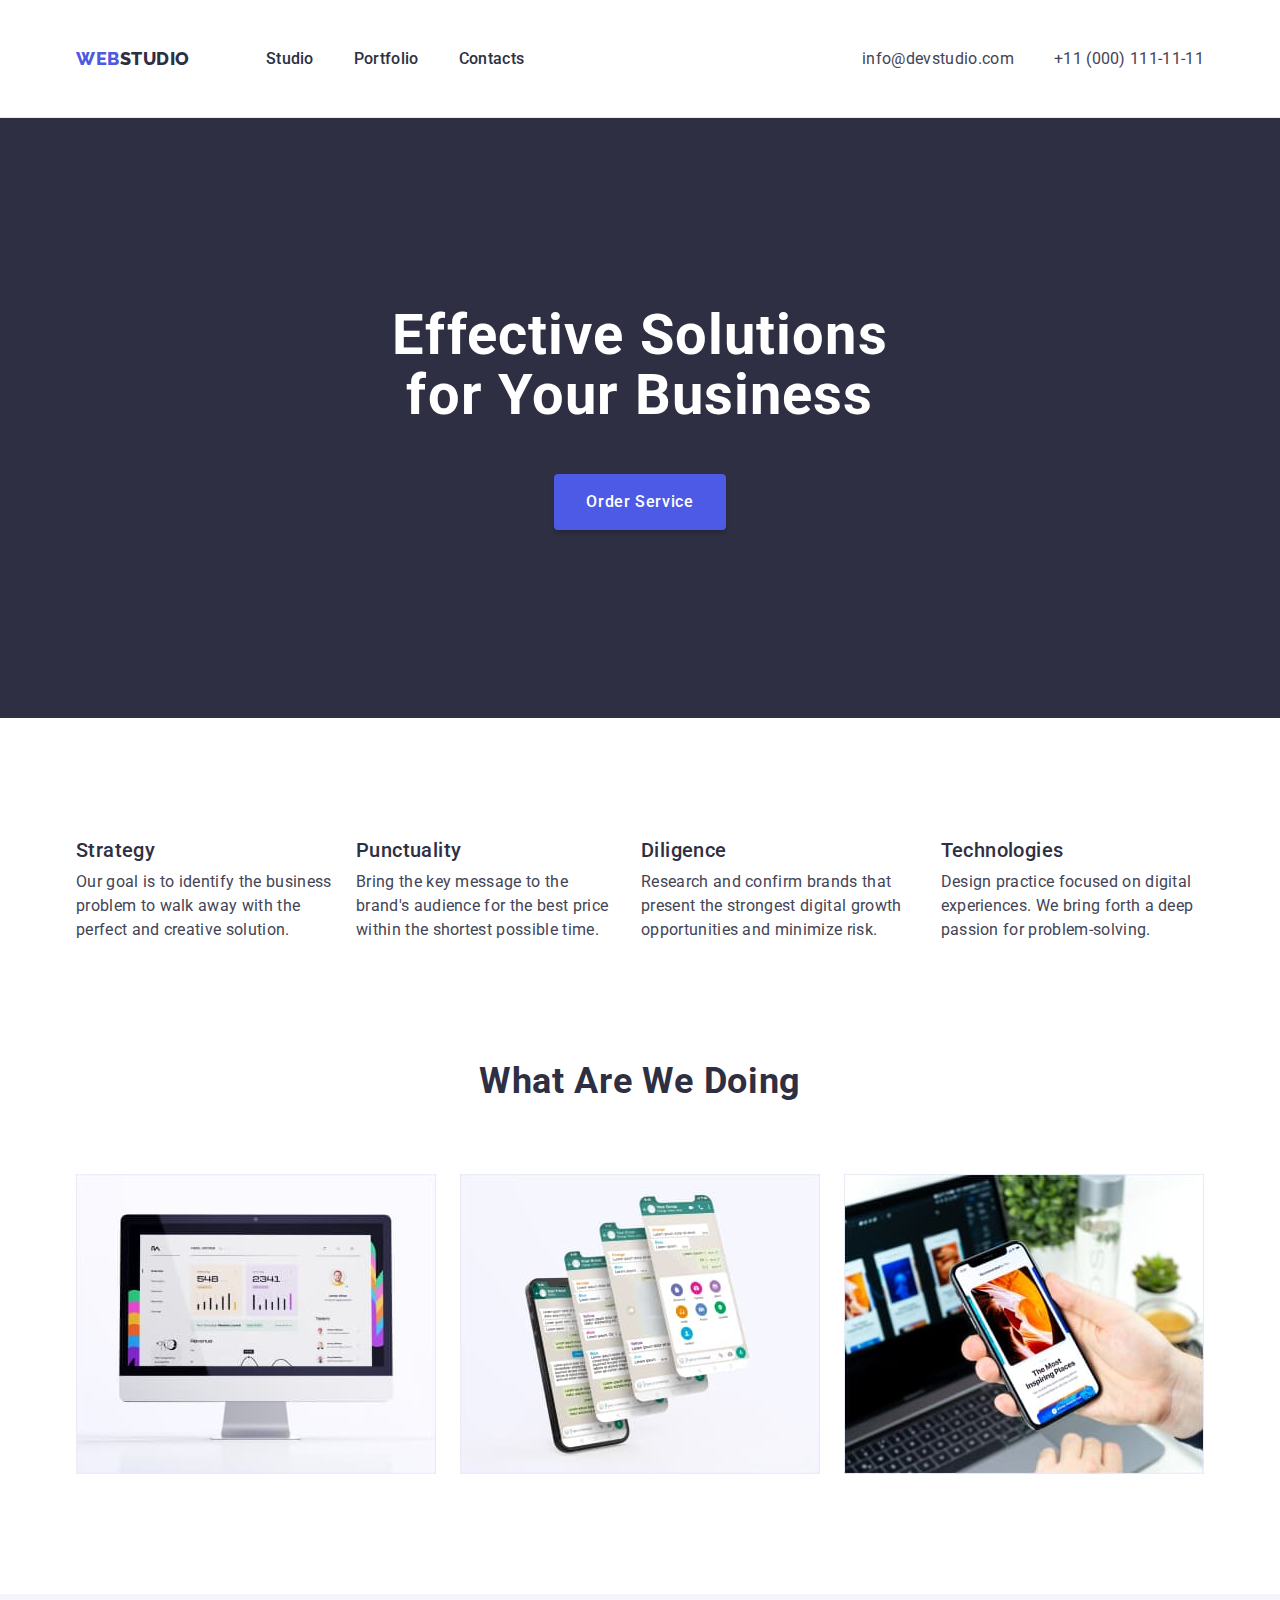
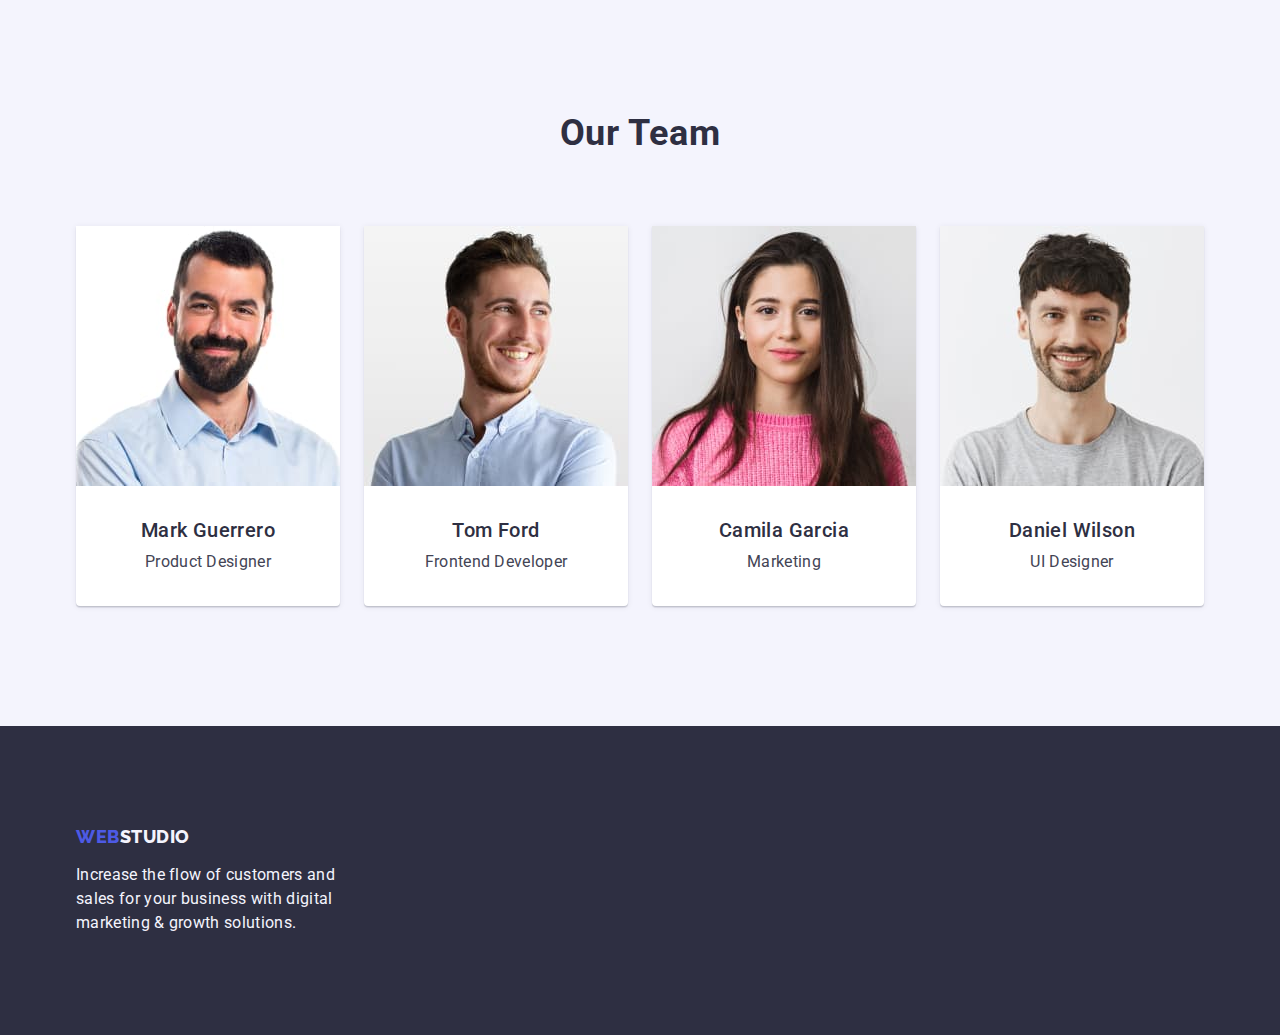
==== commit 34d0d3fa: "add changes" ====
--- a/index.html
+++ b/index.html
@@ -42,14 +42,14 @@
     </header>
 
     <main>
-        <!-- HERO -->
+        <!-- HERO (1)-->
         <section class="page-hero">
             <div class="container">
                 <h1 class="main-title">Effective Solutions for Your Business</h1>
                 <button class="modal-btn" type="button">Order Service</button>
             </div>
         </section>
-        <!-- STRATEGY -->
+        <!-- STRATEGY (2) -->
         <section class="description-strategy-sections">
             <div class="container">
                 <h2 class="text-title-strategy" hidden>Cтратегії розвитку</h2>
@@ -89,7 +89,7 @@
                 </ul>
             </div>
         </section>
-        <!-- WORK -->
+        <!-- WORK (3) -->
         <section class="description-work-sections">
             <div class="container">
                 <!-- Section 2 What are we doing-->
@@ -107,7 +107,7 @@
                 </ul>
             </div>
         </section>
-        <!-- OUR TEAM -->
+        <!-- OUR TEAM (4) -->
         <section class="description-team-sections">
             <div class="container">
                 <!-- Section 3 Our Team-->
@@ -152,16 +152,16 @@
     <!-- FOOTER -->
     <footer class="footer-title">
         <div class="container">
-            <div class="logo-footer">
-                <a class="link logo" href="./index.html">WEB<span
-                        class="logo-studio-footer">Studio</span></a>
-            </div>
-            <div class="text-description-footer-item">
-                <p class="text-description-footer">Increase the flow of customers and sales for your business with
-                    digital
-                    marketing &
-                    growth solutions.</p>
-            </div>
+            <!-- class="logo-footer" -->
+            <a class="link logo logo-footer" href="./index.html">WEB<span class="logo-studio-footer">Studio</span></a>
+
+            <!-- class="text-description-footer-item" -->
+            <p class="text-description-footer">Increase the flow of customers and sales for your business with
+                digital
+                marketing &
+                growth solutions.
+            </p>
+
         </div>
     </footer>
 </body>
--- a/css/style.css
+++ b/css/style.css
@@ -51,7 +51,7 @@
 /* CONTAINER*/
 .container {
     width: 1158px;
-    padding: 0 15px;
+    padding: 0 15px 0 15px;
     margin: 0 auto;
 }
 
@@ -93,6 +93,7 @@
 
 .logo-header {
     margin-right: 76px;
+    padding: 24px 0 24px 0;
 }
 
 .logo-studio {
@@ -111,7 +112,7 @@
     font-family: var(--secondary-font);
     display: flex;
     align-items: center;
-    column-gap: 40px;
+    gap: 40px;
 }
 
 .menu-item-nav {}
@@ -167,7 +168,7 @@
     color: var(--primary-text-color-theme-dark);
     text-align: center;
 
-    max-width: 526px;
+    max-width: 496px;
     margin-bottom: 48px;
     margin-left: auto;
     margin-right: auto;
@@ -189,10 +190,13 @@
     margin-left: auto;
     margin-right: auto;
     display: block;
-    /* margin: 0 auto 188 auto; */
-    /* text-transform: uppercase;*/
-    /* min-width: 169px; */
-}
+    height: 56px;
+    min-width: 169px;
+    border: none;
+}
+
+/* margin: 0 auto 188 auto; */
+/* text-transform: uppercase;*/
 
 .modal-btn:hover,
 .modal-btn:focus {
@@ -222,7 +226,7 @@
 
 .page-strategy-container {
     display: flex;
-    column-gap: 24px;
+    gap: 24px;
     /* padding-top: 120px;
     padding-bottom: 120px; */
     /* align-items: center; */
@@ -309,8 +313,8 @@
 }
 
 .menu-item-team-box {
-    padding-top: 32px;
-    padding-bottom: 32px;
+    padding: 32px 16px 32px 16px;
+
 }
 
 .text-title-description {
@@ -322,6 +326,7 @@
     letter-spacing: 0.02em;
     color: var(--secondary-text-color-theme-light);
     background-color: var(--primary-text-color-theme-dark);
+    margin-bottom: 8px;
 }
 
 .text-description {
@@ -341,12 +346,13 @@
 /* ==========FOOTER========== */
 .footer-title {
     background: var(--secondary-text-color-theme-light);
-    /* padding-top: 100px;
-    padding-bottom: 100px; */
-}
+    padding: 100px 0 100px 0;
+    }
 
 .logo-footer {
-    padding:101px 0px 17px 156px;
+    display: inline-block;
+    /* padding: 101px 0px 17px 156px; */
+    margin-bottom: 16px;
 }
 
 .logo-studio-footer {
@@ -359,9 +365,11 @@
     text-transform: uppercase;
 
 }
+
 .text-description-footer-item {
-    padding:0px 0px 100px 156px;
-}
+    padding: 0px 0px 100px 156px;
+}
+
 .text-description-footer {
     font-family: var(--primary-font);
     font-weight: 400;
@@ -370,19 +378,23 @@
     letter-spacing: 0.02em;
     color: var(--secondary-text-color-theme-dark);
     max-width: 264px;
+    /* padding: 0px 0px 100px 156px; */
 }
 
 /* ==========/FOOTER========== */
 
 /*portfolio.html*/
+.section-portfolio-page {
+    padding: 96px 0 120px;
+}
 
 .filter-btn-menu {
     display: flex;
     justify-content: center;
     align-items: center;
-    padding-top: 96px;
-    padding-bottom: 72px;
+    margin-bottom: 72px;
     gap: 24px;
+    /* padding-top: 96px; */
 }
 
 .filter-btn {
@@ -395,7 +407,9 @@
     background: var(--secondary-text-color-theme-dark);
     cursor: pointer;
     padding: 12px 24px;
-        /* width: calc((100%-96px)/5); */
+    border: 1px solid #e7e9fc;
+    border-radius: 4px;
+    /* width: calc((100%-96px)/5); */
 }
 
 .filter-btn:hover,
@@ -403,22 +417,35 @@
     color: var(--primary-text-color-theme-dark);
     background: var(--accent-color);
 }
+.filter-btn:hover {
+    border: 1px solid #e7e9fc;
+}
+.filter-btn:focus {
+    border: 1px solid transparent; 
+}
+
 
 .portfolio-card-menu {
-    display: grid;
-    grid-template-columns: 1fr 1fr 1fr;
-    grid-row-gap: 48px;
-    grid-column-gap: 24px;
-    padding-bottom: 120px;
-    /* display: flex; */
+    display: flex;
+    flex-wrap: wrap;
+    column-gap: 24px;
+    row-gap: 48px;
+    
+    /* display: grid; */
+    /* grid-template-columns: 1fr 1fr 1fr; */
+    /* grid-row-gap: 48px; */
+    /* grid-column-gap: 24px; */ 
+    /* padding-bottom: 120px; */
+    
     /* gap: 24px; */
-    /* flex-wrap: wrap; */
+    
 }
 
 .text-description-box-card {
     border: 1px solid #E7E9FC;
     border-top: none;
 }
+
 .text-title-description-card {
     font-family: var(--primary-font);
     font-weight: 500;
@@ -429,13 +456,14 @@
     background-color: var(--primary-text-color-theme-dark);
     padding: 32px 0px 8px 16px;
 }
+
 .text-description-card {
     font-family: var(--primary-font);
     font-weight: 400;
     font-size: 16px;
     line-height: 1.5;
     letter-spacing: 0.02em;
-    color: var( --primary-text-color-theme-light);
+    color: var(--primary-text-color-theme-light);
     padding: 0px 0px 32px 16px;
 }
 
